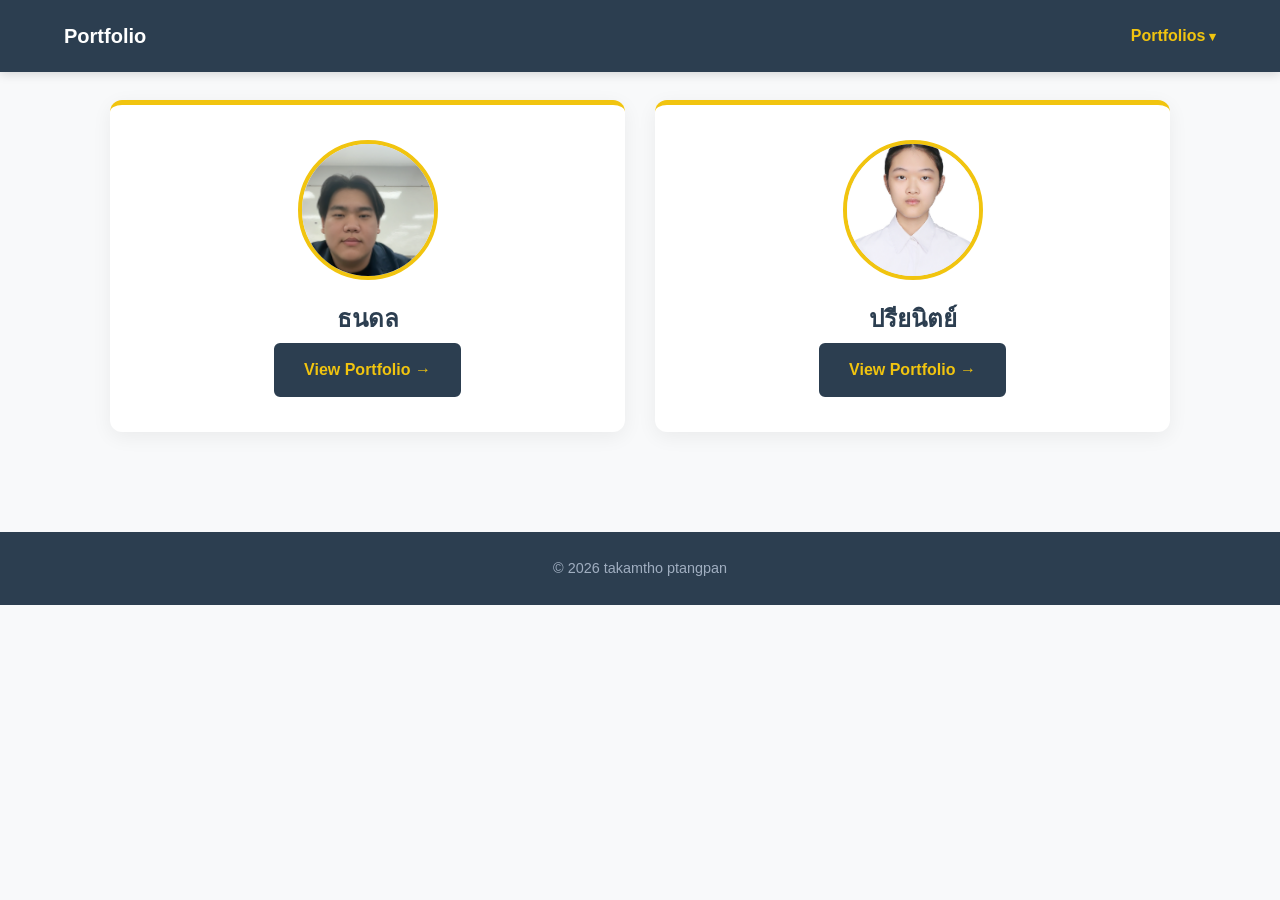
==== rush/index.html @ ffc3121e "update" ====
<!DOCTYPE html>
<html lang="en">
<head>
  <meta charset="UTF-8">
  <meta name="viewport" content="width=device-width, initial-scale=1.0">
  <title>Team Portfolio | Welcome</title>
  <link rel="stylesheet" href="styles/index_style.css" />
</head>
<body>

  <nav class="navbar">
    <a href="index.html" class="logo">Portfolio</a>
    
    <ul class="nav-links">
      
      <li class="dropdown">
        <details>
          <summary>Portfolios</summary>
          <ul class="dropdown-menu">
            <li><a href="takamtho.html">ธนดล</a></li>
            <li><a href="ptangpan.html">ปรียนิตย์</a></li>
          </ul>
        </details>
      </li>
    </ul>
  </nav>

  <main class="portfolios-container">
    <div class="section-title">
    </div>

    <div class="cards-grid">
      
      <div class="portfolio-card">
        <img src="images/tanadol.png" alt="Profile photo of Person 1" class="profile-photo">
        
        <h3>ธนดล</h3>
        <a href="takamtho.html" class="btn-portfolio">View Portfolio &rarr;</a>
      </div>

      <div class="portfolio-card">
        <img 
          src="images/preeyanit.jpg" 
          alt="Profile photo of Person 2" 
          class="profile-photo"
        >
        
        <h3>ปรียนิตย์</h3>
        <a href="ptangpan.html" class="btn-portfolio">View Portfolio &rarr;</a>
      </div>

    </div>
  </main>

  <footer>
    <p>&copy; 2026 takamtho ptangpan</p>
  </footer>

</body>
</html>
---- rush/styles/index_style.css ----
:root {
    --nav-height: 72px;
    --navy: #2c3e50;
    --yellow: #f1c40f;
    --light-bg: #f8f9fa;
    --dark-navy: #1a252f;
    --card-bg: #ffffff;
    --text-dark: #333333;
}

* {
    margin: 0;
    padding: 0;
    box-sizing: border-box;
    font-family: "Segoe UI", Tahoma, Geneva, Verdana, sans-serif;
}

html {
    scroll-behavior: smooth;
}

body {
    background-color: var(--light-bg);
    color: var(--text-dark);
    line-height: 1.6;
    overflow-x: hidden;
}


.navbar {
    position: fixed;
    top: 0;
    width: 100%;
    min-height: var(--nav-height);
    background-color: var(--navy);
    color: white;
    display: flex;
    justify-content: space-between;
    align-items: center;
    padding: 15px clamp(16px, 5vw, 64px);
    z-index: 1000;
    box-shadow: 0 2px 10px rgba(0,0,0,0.15);
}

.navbar .logo {
    color: #fff;
    font-size: 1.25rem;
    font-weight: 700;
    text-decoration: none;
    white-space: nowrap;
}

.navbar .nav-links {
    list-style: none;
    display: flex;
    align-items: center;
}

.navbar .nav-links li {
    margin-left: clamp(10px, 2vw, 24px);
}

.navbar .nav-links summary,
.navbar .nav-links a {
    color: var(--yellow);
    text-decoration: none;
    font-weight: bold;
    transition: color 0.3s ease;
}

.navbar .nav-links summary {
    cursor: pointer;
    list-style: none;
}

.navbar .nav-links summary::-webkit-details-marker {
    display: none;
}

.navbar .nav-links summary::after {
    content: " ▾";
    font-size: 0.8em;
}

.navbar .nav-links summary:hover,
.navbar .nav-links a:hover {
    color: #fff;
}

.dropdown {
    position: relative;
}

.dropdown-menu {
    position: absolute;
    top: calc(100% + 12px);
    right: 0;
    min-width: 150px;
    padding: 8px 0;
    list-style: none;
    background-color: var(--navy);
    border: 1px solid rgba(241, 196, 15, 0.35);
    border-radius: 6px;
    box-shadow: 0 8px 18px rgba(0, 0, 0, 0.2);
}

.dropdown-menu li {
    margin: 0;
}

.dropdown-menu a {
    display: block;
    padding: 8px 16px;
    white-space: nowrap;
}

.dropdown-menu a:hover {
    background-color: rgba(255, 255, 255, 0.1);
}


.hero {
    margin-top: var(--nav-height);
    background: linear-gradient(135deg, var(--navy) 0%, var(--dark-navy) 100%);
    color: white;
    text-align: center;
    padding: 80px 20px 60px;
}

.hero h1 {
    font-size: clamp(2rem, 5vw, 3rem);
    margin-bottom: 16px;
    color: #ffffff;
}

.hero h1 span {
    color: var(--yellow); 
}

.hero p {
    font-size: clamp(1rem, 2vw, 1.25rem);
    max-width: 650px;
    margin: 0 auto;
    color: #ecf0f1;
}


.portfolios-container {
    max-width: 1100px;
    margin: 0 auto;
    padding: 60px 20px;
}

.section-title {
    text-align: center;
    margin-bottom: 40px;
}

.section-title h2 {
    font-size: 2rem;
    color: var(--navy);
    position: relative;
    display: inline-block;
}

.section-title h2::after {
    content: '';
    display: block;
    width: 50%;
    height: 4px;
    background-color: var(--yellow);
    margin: 8px auto 0;
    border-radius: 2px;
}

.cards-grid {
    display: grid;
    grid-template-columns: repeat(auto-fit, minmax(300px, 1fr));
    gap: 30px;
}

.portfolio-card {
    background-color: var(--card-bg);
    border-radius: 12px;
    padding: 35px 25px;
    text-align: center;
    box-shadow: 0 5px 20px rgba(0,0,0,0.06);
    border-top: 5px solid var(--yellow);
    transition: transform 0.3s ease, box-shadow 0.3s ease;
    display: flex;
    flex-direction: column;
    align-items: center;
}

.portfolio-card:hover {
    transform: translateY(-8px);
    box-shadow: 0 12px 25px rgba(0,0,0,0.12);
}

.profile-photo {
    width: 140px;
    height: 140px;
    border-radius: 50%;
    object-fit: cover;
    border: 4px solid var(--yellow);
    margin-bottom: 20px;
    background-color: #e9ecef;
}

.portfolio-card h3 {
    font-size: 1.5rem;
    color: var(--navy);
    margin-bottom: 5px;
}

.portfolio-card .role {
    font-weight: 600;
    color: var(--yellow);
    background-color: var(--navy);
    padding: 4px 12px;
    border-radius: 20px;
    font-size: 0.85rem;
    display: inline-block;
    margin-bottom: 15px;
}

.portfolio-card p {
    color: #666;
    font-size: 0.95rem;
    margin-bottom: 25px;
    flex-grow: 1; 
}

.btn-portfolio {
    display: inline-block;
    background-color: var(--navy);
    color: var(--yellow);
    text-decoration: none;
    font-weight: bold;
    padding: 12px 28px;
    border-radius: 6px;
    transition: all 0.3s ease;
    border: 2px solid var(--navy);
}

.btn-portfolio:hover {
    background-color: var(--yellow);
    color: var(--navy);
    border-color: var(--yellow);
}

footer {
    background-color: var(--navy);
    color: #a0aec0;
    text-align: center;
    padding: 25px 20px;
    font-size: 0.9rem;
    margin-top: 40px;
}

footer p span {
    color: var(--yellow);
}

@media (max-width: 700px) {
    :root {
    --nav-height: 118px;
    }

    .navbar {
    align-items: flex-start;
    flex-direction: column;
    gap: 10px;
    padding-block: 12px;
    }

    .navbar .nav-links {
    flex-wrap: wrap;
    gap: 8px 14px;
    width: 100%;
    }

    .navbar .nav-links li {
    margin-left: 0;
    }

    .dropdown-menu {
    top: calc(100% + 8px);
    left: 0;
    right: auto;
    }

    .hero {
    padding: 50px 16px 40px;
    }

    .portfolios-container {
    padding: 40px 16px;
    }
}
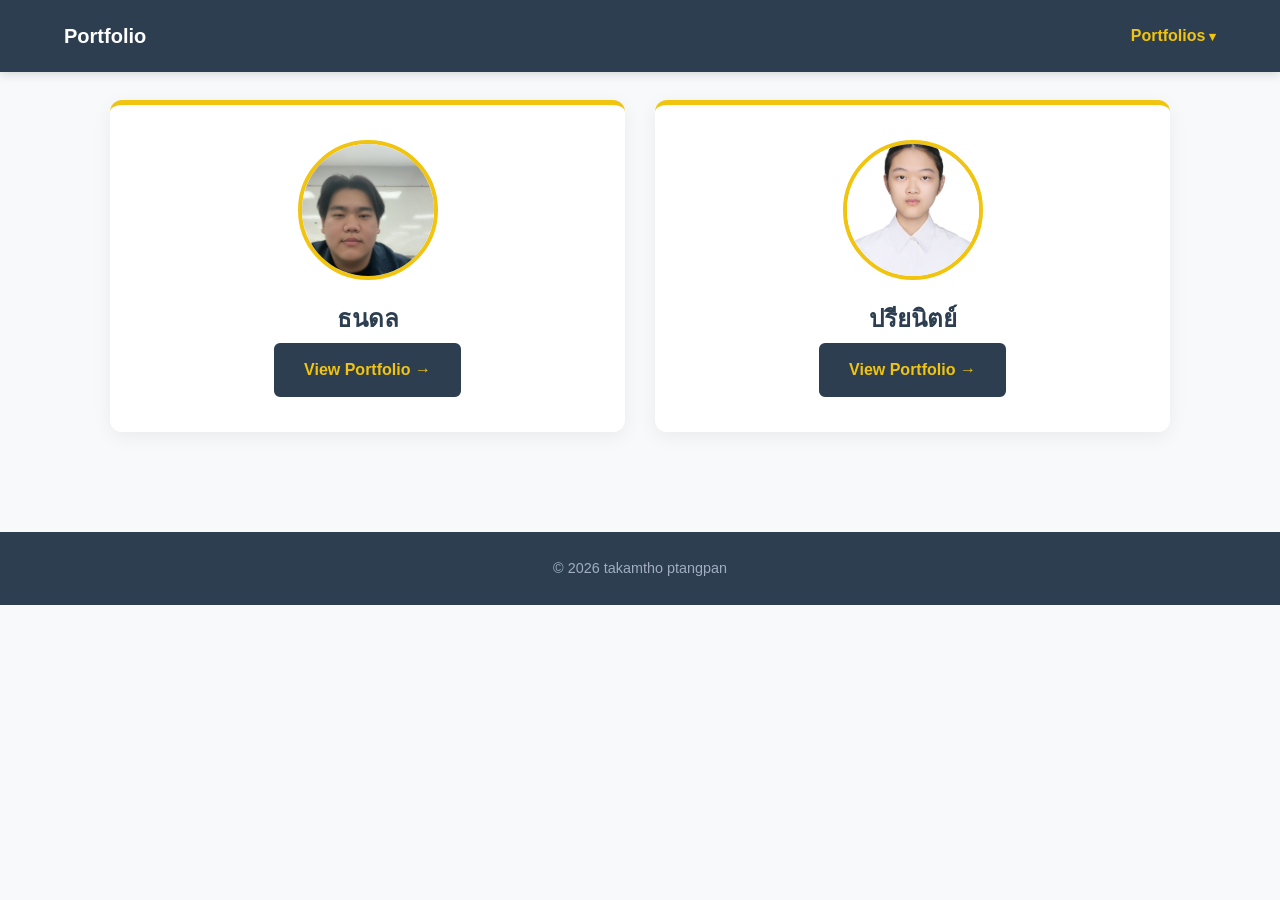
==== commit 5f2d8a3e: "link to index" ====
--- a/rush/index.html
+++ b/rush/index.html
@@ -1,5 +1,5 @@
 <!DOCTYPE html>
-<html lang="en">
+<html>
 <head>
   <meta charset="UTF-8">
   <meta name="viewport" content="width=device-width, initial-scale=1.0">
